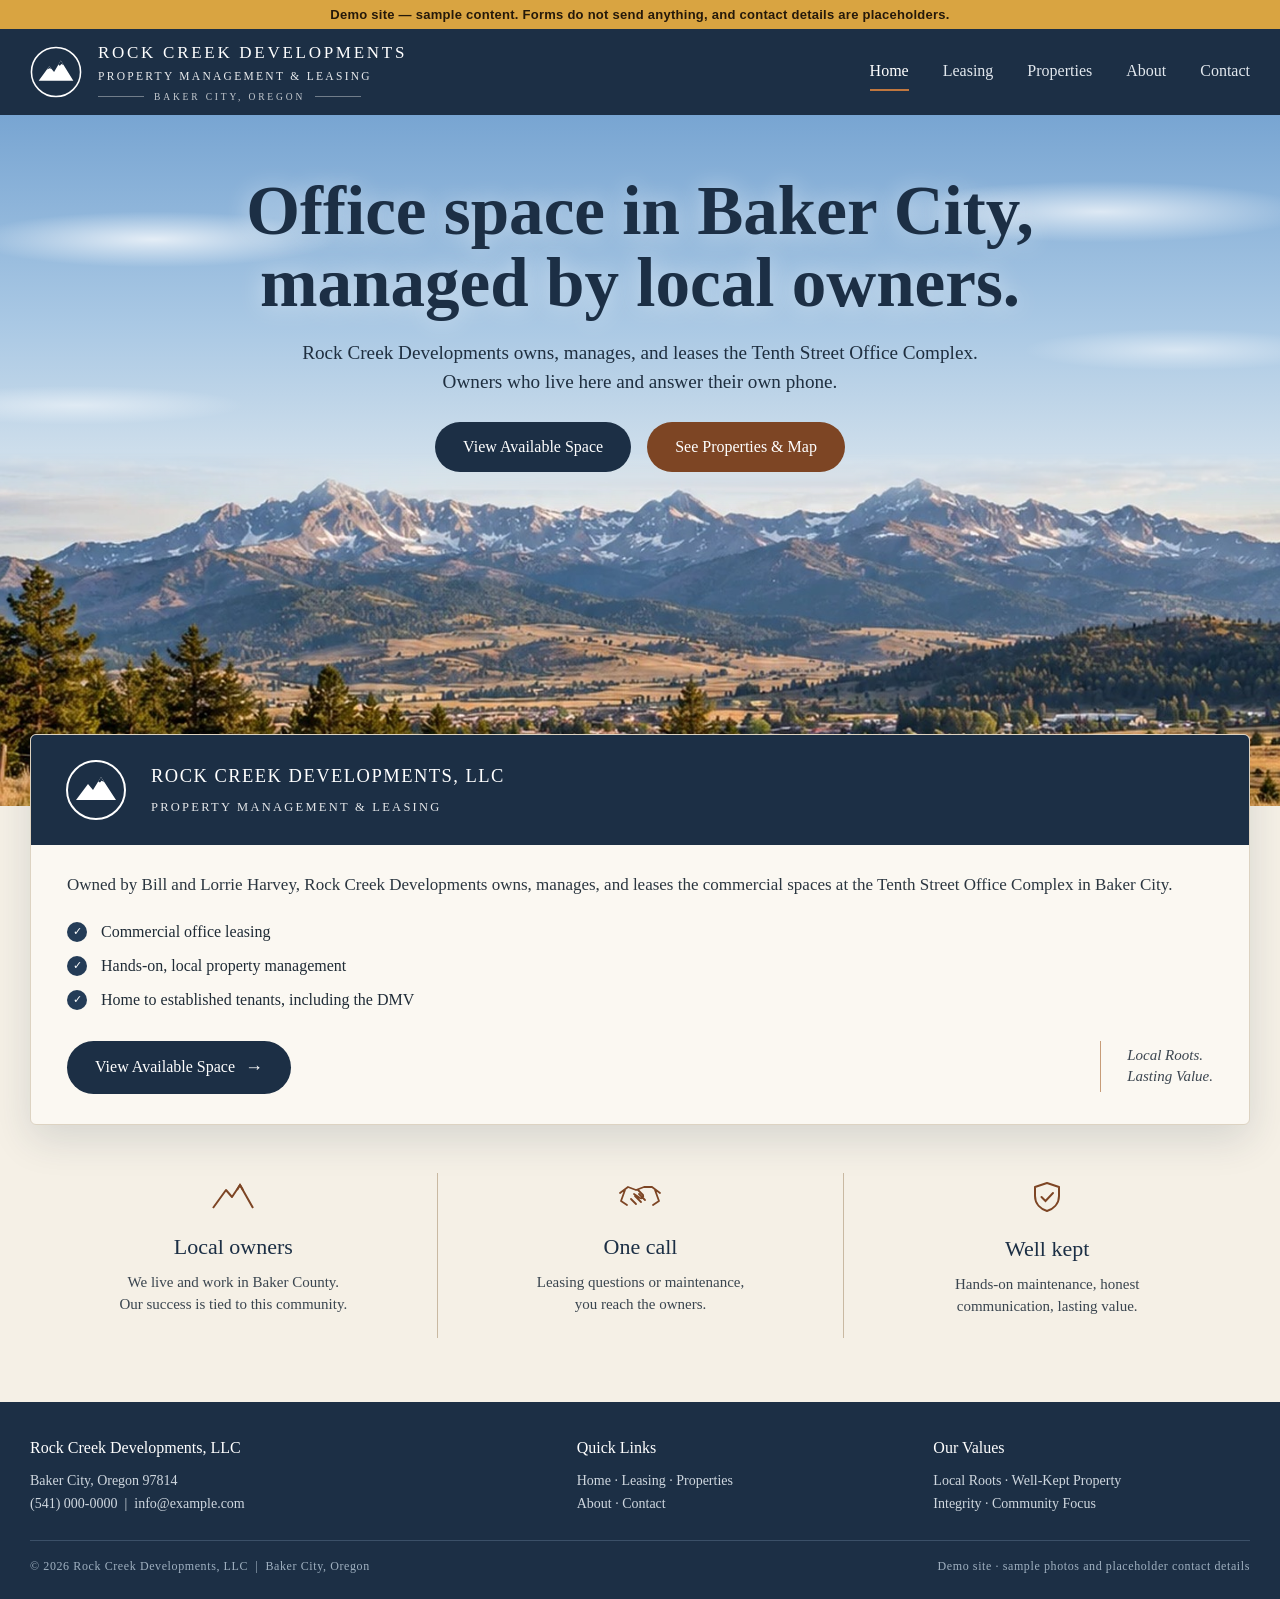
==== index.html @ 8cafedce "Rock Creek Developments only: remove the Custom Builder side per Bill Co-Authored-By: Claude Opus 5." ====
<!doctype html>
<html lang="en">
<head>
<meta name="robots" content="noindex, nofollow">
<meta charset="utf-8">
<meta name="viewport" content="width=device-width,initial-scale=1">
<title>Rock Creek Developments — Demo</title>
<style>
  :root{
    --navy:#1c2f45; --navy2:#243c57; --timber:#7d4524; --timber2:#9a5a30; --gold:#d9a441;
    --ink:#1f2b36; --muted:#56616a; --paper:#f5f0e6; --card:#fbf8f2; --line:#ddd3c2;
    --wrap:1220px;
  }
  *{box-sizing:border-box}
  html{scroll-behavior:smooth}
  body{margin:0;background:var(--paper);color:var(--ink);font-family:Georgia,"Times New Roman",serif;font-variant-numeric:lining-nums;line-height:1.5}
  h1,h2,h3,h4{margin:0;font-weight:normal;color:var(--navy)}
  a{color:inherit;text-decoration:none}
  img{max-width:100%;display:block}
  .wrap{width:min(var(--wrap),100% - 40px);margin:0 auto}
  button,input,select,textarea{font:inherit}

  /* demo ribbon */
  .demo-bar{background:var(--gold);color:#25190a;font:600 13px "Segoe UI",Arial,sans-serif;text-align:center;padding:7px 16px;letter-spacing:.02em}

  /* header */
  header{position:sticky;top:0;z-index:50;background:var(--navy)}
  .hbar{display:flex;align-items:center;justify-content:space-between;height:86px}
  .brand{display:flex;align-items:center;gap:16px;color:#fff}
  .brand .t1{font-size:17px;letter-spacing:.16em}
  .brand .t2{font-size:11.5px;letter-spacing:.2em;margin-top:2px;opacity:.9}
  .brand .t3{font-size:9.5px;letter-spacing:.3em;margin-top:5px;opacity:.75;display:flex;align-items:center;gap:10px}
  .brand .t3::before,.brand .t3::after{content:"";height:1px;width:46px;background:rgba(255,255,255,.5)}
  nav.main{display:flex;gap:34px}
  nav.main a{color:#e2e8ee;font-size:16px;padding:6px 0;border-bottom:2px solid transparent;transition:color .15s,border-color .15s}
  nav.main a:hover{color:#fff}
  nav.main a.on{color:#fff;border-color:#c0773f}
  .burger{display:none;background:none;border:1px solid rgba(255,255,255,.5);color:#fff;border-radius:6px;padding:8px 12px;cursor:pointer;white-space:nowrap}

  /* buttons */
  .btn{display:inline-flex;align-items:center;gap:10px;padding:13px 28px;border-radius:999px;color:#fff;font-size:16px;border:0;cursor:pointer;transition:transform .15s,box-shadow .15s}
  .btn:hover{transform:translateY(-1px);box-shadow:0 6px 18px rgba(28,47,69,.25)}
  .btn.n{background:var(--navy)} .btn.t{background:var(--timber)}
  .btn.o{background:transparent;color:var(--navy);border:1.5px solid var(--navy)}
  .arrow::after{content:"→";font-size:18px}

  /* pages */
  .page{display:none;animation:fade .35s ease}
  .page.on{display:block}
  @keyframes fade{from{opacity:0;transform:translateY(6px)}to{opacity:1;transform:none}}

  /* hero */
  .hero{position:relative;overflow:hidden;
    background:
      radial-gradient(ellipse 260px 40px at 12% 18%, rgba(255,255,255,.75), transparent 70%),
      radial-gradient(ellipse 300px 44px at 86% 14%, rgba(255,255,255,.7), transparent 70%),
      radial-gradient(ellipse 220px 30px at 92% 34%, rgba(255,255,255,.5), transparent 70%),
      radial-gradient(ellipse 240px 28px at 6% 42%, rgba(255,255,255,.5), transparent 70%),
      linear-gradient(#78a5d2 0%, #a9c8e4 30%, #d3e1ec 52%, #dfe7ec 60%)}
  .hero .copy{position:relative;z-index:2;text-align:center;padding:60px 20px 0;color:var(--navy)}
  .hero h1{font-size:clamp(40px,5.4vw,76px);line-height:1.04;font-weight:bold;text-shadow:0 1px 24px rgba(255,255,255,.55)}
  .hero p{font-size:clamp(17px,1.5vw,21px);max-width:720px;margin:20px auto 0;color:#1f2f40}
  .hero .btns{display:flex;gap:16px;justify-content:center;flex-wrap:wrap;margin-top:26px}
  .hero img{width:100%;height:clamp(240px,27.6vw,400px);object-fit:cover;object-position:center bottom;margin-top:-20px;
    -webkit-mask-image:linear-gradient(to bottom,transparent 0,#000 56px);mask-image:linear-gradient(to bottom,transparent 0,#000 56px)}
  .hero.short .copy{padding:54px 20px 0}
  .hero.short h1{font-size:clamp(36px,4.4vw,60px)}
  .hero.short img{height:clamp(180px,18vw,260px)}

  /* company cards */
  .companies{position:relative;z-index:3;margin-top:-72px;display:grid;grid-template-columns:1fr 1fr;gap:36px}
  .card{background:var(--card);border:1px solid var(--line);border-radius:6px;box-shadow:0 14px 40px rgba(28,47,69,.14);overflow:hidden}
  .band{display:flex;align-items:center;gap:24px;padding:24px 34px;color:#fff}
  .band.rc{background:var(--navy)} .band.bh{background:linear-gradient(135deg,var(--timber),var(--timber2))}
  .band h2{font-size:18.5px;letter-spacing:.08em;text-transform:uppercase;color:#fff}
  .band .sub{font-size:12.5px;letter-spacing:.18em;text-transform:uppercase;margin-top:7px;opacity:.88}
  .cbody{padding:26px 36px 30px}
  .cbody p{font-size:17px;line-height:1.65;margin:0 0 16px;color:#2b3640}
  ul.ticks{list-style:none;margin:0 0 24px;padding:0}
  ul.ticks li{display:flex;align-items:center;gap:14px;font-size:16px;padding:5px 0}
  .ck{flex:0 0 20px;width:20px;height:20px;border-radius:50%;display:grid;place-items:center;color:#fff;font-size:11px;font-family:"Segoe UI",sans-serif;background:var(--navy2)}
  .bh-t .ck{background:var(--timber)}
  .cfoot{display:flex;align-items:flex-start;justify-content:space-between;gap:20px;flex-wrap:wrap}
  .motto{border-left:1px solid #c79c78;padding:4px 0 4px 26px;font-style:italic;font-size:15px;line-height:1.45;color:#3c4650}
  .ccb{font-style:normal;font-size:12px;letter-spacing:.08em;color:var(--muted);display:block;margin-top:6px}

  /* sections */
  section.block{padding:64px 0 0}
  .shead{display:flex;align-items:center;gap:28px;margin-bottom:26px}
  .shead h3{font-size:clamp(32px,3vw,44px);font-weight:bold}
  .shead .rule{flex:1;height:1px;background:#b9ab95}
  .shead a{color:var(--timber);font-size:15px;cursor:pointer}
  .lede{font-size:18px;color:#34404a;max-width:760px;margin:0 0 30px}

  .tiles{display:grid;grid-template-columns:repeat(3,1fr);gap:20px}
  .tile{background:var(--card);border:1px solid var(--line);border-radius:4px;overflow:hidden;cursor:pointer;transition:transform .2s,box-shadow .2s}
  .tile:hover{transform:translateY(-3px);box-shadow:0 12px 28px rgba(28,47,69,.15)}
  .tile .ph{position:relative;height:240px;overflow:hidden}
  .tile .ph img{width:100%;height:100%;object-fit:cover;transition:transform .4s}
  .tile:hover .ph img{transform:scale(1.04)}
  .flag{position:absolute;top:12px;left:12px;background:rgba(20,30,40,.72);color:#fff;font:600 10px "Segoe UI",sans-serif;letter-spacing:.14em;padding:5px 9px;border-radius:3px}
  .tile .tx{padding:18px 24px 22px}
  .k{font-size:11px;letter-spacing:.2em;text-transform:uppercase;color:var(--muted)}
  .tile h4{font-size:20px;margin:6px 0}
  .tile p{margin:0;font-size:15px;color:#3a454f}

  .values{display:grid;grid-template-columns:repeat(3,1fr);text-align:center;padding-top:48px}
  .values div{padding:8px 36px 20px;border-left:1px solid #c9b9a2}
  .values div:first-child{border-left:0}
  .values h4{font-size:22px;margin:12px 0 8px}
  .values p{margin:0;font-size:15px;color:#3a454f}

  /* leasing / building */
  .split{display:grid;grid-template-columns:1.1fr 1fr;gap:40px;align-items:start}
  .panel{background:var(--card);border:1px solid var(--line);border-radius:6px;padding:30px 34px}
  .panel h4{font-size:24px;margin-bottom:10px}
  .facts{display:grid;grid-template-columns:repeat(3,1fr);gap:14px;margin:24px 0}
  .fact{background:#fff;border:1px solid var(--line);border-radius:6px;padding:16px 18px}
  .fact b{display:block;font-size:22px;color:var(--navy);font-weight:normal}
  .fact span{font-size:13px;color:var(--muted)}
  table.suites{width:100%;border-collapse:collapse;font-size:15.5px}
  table.suites th{text-align:left;font-weight:normal;font-size:12px;letter-spacing:.16em;text-transform:uppercase;color:var(--muted);padding:0 10px 10px;border-bottom:1px solid var(--line)}
  table.suites td{padding:14px 10px;border-bottom:1px solid var(--line)}
  .pill{display:inline-block;font:600 11px "Segoe UI",sans-serif;letter-spacing:.06em;padding:4px 10px;border-radius:999px}
  .pill.av{background:#e3eedf;color:#2f5a2a} .pill.ls{background:#ece6dc;color:#6a5b48}
  .steps{display:grid;grid-template-columns:repeat(4,1fr);gap:18px;counter-reset:s}
  .step{background:var(--card);border:1px solid var(--line);border-radius:6px;padding:24px 22px;counter-increment:s}
  .step::before{content:counter(s);display:grid;place-items:center;width:36px;height:36px;border-radius:50%;background:var(--timber);color:#fff;font-size:17px;margin-bottom:14px}
  .step h4{font-size:20px;margin-bottom:6px}
  .step p{margin:0;font-size:15px;color:#3a454f}
  .services{display:grid;grid-template-columns:repeat(3,1fr);gap:20px}
  .svc{background:var(--card);border:1px solid var(--line);border-radius:6px;overflow:hidden}
  .svc img{height:200px;width:100%;object-fit:cover}
  .svc .tx{padding:20px 24px 24px}
  .svc h4{font-size:21px;margin-bottom:6px}
  .svc p{margin:0;font-size:15px;color:#3a454f}

  /* filters */
  .filters{display:flex;gap:10px;flex-wrap:wrap;margin-bottom:24px}
  .filters button{background:transparent;border:1.5px solid #bfae95;color:var(--navy);padding:8px 18px;border-radius:999px;cursor:pointer}
  .filters button.on{background:var(--navy);border-color:var(--navy);color:#fff}

  /* forms */
  form .row{display:grid;grid-template-columns:1fr 1fr;gap:16px}
  label{display:block;font-size:13px;letter-spacing:.08em;text-transform:uppercase;color:var(--muted);margin:0 0 6px}
  .field{margin-bottom:16px}
  input,select,textarea{width:100%;padding:12px 14px;border:1px solid #cbbfa9;border-radius:6px;background:#fff;color:var(--ink);font-size:16px}
  input:focus,select:focus,textarea:focus{outline:2px solid #c0773f;outline-offset:1px;border-color:transparent}
  textarea{min-height:120px;resize:vertical}
  .sent{display:none;background:#e3eedf;border:1px solid #b7cfae;color:#2f5a2a;border-radius:6px;padding:16px 18px;font-size:15.5px;margin-top:4px}
  .sent.on{display:block}
  .note{font:13px "Segoe UI",sans-serif;color:var(--muted);margin-top:10px}

  .about-grid{display:grid;grid-template-columns:1fr 1fr;gap:40px;align-items:center}
  .about-grid img{border-radius:6px;height:360px;width:100%;object-fit:cover}
  .about-grid p{font-size:17.5px;color:#2b3640;margin:0 0 16px}
  .ph-text{background:#fff8e6;border:1px dashed #d9b46a;border-radius:6px;padding:14px 16px;font-size:15px;color:#6a5321}

  .contact-cards{display:grid;grid-template-columns:1fr;gap:16px}
  .ccard{background:var(--card);border:1px solid var(--line);border-left:4px solid var(--navy);border-radius:6px;padding:20px 24px}
  .ccard.bh-c{border-left-color:var(--timber)}
  .ccard h4{font-size:19px;margin-bottom:6px}
  .ccard p{margin:2px 0;font-size:15.5px;color:#3a454f}
  .map{height:200px;border-radius:6px;border:1px solid var(--line);background:
    repeating-linear-gradient(0deg,transparent 0 38px,rgba(28,47,69,.07) 38px 40px),
    repeating-linear-gradient(90deg,transparent 0 38px,rgba(28,47,69,.07) 38px 40px),#ece5d6;
    display:grid;place-items:center;color:var(--muted);font-size:14px;letter-spacing:.1em;text-transform:uppercase}

  /* lightbox */
  .lb{position:fixed;inset:0;z-index:100;background:rgba(14,22,32,.88);display:none;align-items:center;justify-content:center;padding:30px}
  .lb.on{display:flex}
  .lb figure{margin:0;max-width:1000px;width:100%;color:#fff}
  .lb img{width:100%;max-height:72vh;object-fit:contain;border-radius:4px}
  .lb figcaption{margin-top:14px;font-size:18px}
  .lb figcaption span{display:block;font-size:13px;opacity:.75;letter-spacing:.12em;text-transform:uppercase}
  .lb .x{position:absolute;top:18px;right:24px;background:none;border:0;color:#fff;font-size:36px;cursor:pointer;line-height:1}

  footer{margin-top:64px;background:var(--navy);color:#cfd7df;padding:34px 0 24px}
  .fin{display:grid;grid-template-columns:1.6fr 1fr 1fr;gap:40px}
  footer h5{margin:0 0 10px;font-size:16px;font-weight:normal;color:#fff}
  footer p{margin:2px 0;font-size:14px}
  footer a{cursor:pointer} footer a:hover{color:#fff;text-decoration:underline}
  .fine{margin-top:24px;padding-top:16px;border-top:1px solid #3b5068;display:flex;justify-content:space-between;gap:16px;flex-wrap:wrap;font-size:12px;letter-spacing:.05em;color:#9fb0c0}

  /* phone + tablet */
  @media (max-width:980px){
    nav.main{display:none;position:absolute;top:86px;left:0;right:0;background:var(--navy);flex-direction:column;gap:0;padding:6px 20px 16px;border-top:1px solid #33475e}
    nav.main.open{display:flex}
    nav.main a{padding:12px 0;border-bottom:1px solid #2c4058}
    nav.main a.on{border-color:#2c4058;color:#e8b07a}
    .burger{display:block}
    .companies,.split,.about-grid{grid-template-columns:1fr}
    .tiles,.services{grid-template-columns:1fr 1fr}
    .steps{grid-template-columns:1fr 1fr}
    .fin{grid-template-columns:1fr 1fr}
  }
  @media (max-width:620px){
    .brand .t1{font-size:13px;letter-spacing:.1em} .brand .t2{font-size:9.5px;letter-spacing:.12em} .brand .t3{display:none}
    .brand svg{width:42px;height:42px}
    .hbar{height:72px} nav.main{top:72px}
    .companies{margin-top:-40px;gap:22px}
    .band{padding:20px 22px;gap:16px} .band svg{width:46px;height:46px} .band h2{font-size:15.5px;white-space:normal}
    .cbody{padding:22px 22px 24px}
    .tiles,.services,.steps,.values,.facts,form .row,.fin{grid-template-columns:1fr}
    .values div{border-left:0;border-top:1px solid #c9b9a2;padding:22px 10px}
    .values div:first-child{border-top:0}
    .shead .rule{display:none} .shead{justify-content:space-between}
    table.suites th:nth-child(3),table.suites td:nth-child(3){display:none}
    .panel{padding:24px 20px}
  }
</style>
</head>
<body>

<div class="demo-bar">Demo site — sample content. Forms do not send anything, and contact details are placeholders.</div>

<header>
  <div class="wrap hbar">
    <a class="brand" href="#home">
      <svg width="52" height="52" viewBox="0 0 54 54" aria-hidden="true">
        <circle cx="27" cy="27" r="25.5" fill="none" stroke="#fff" stroke-width="1.6"/>
        <path d="M9 36 L20 21 L25 27 L32 15 L45 36 Z" fill="#fff"/>
        <path d="M29.4 19.4 L32 15 L34.8 19.8 L32.6 18.6 L31 20.4 Z" fill="#1c2f45"/>
        <path d="M17.6 24.4 L20 21 L22.2 23.8 L20.4 23.2 Z" fill="#1c2f45"/>
      </svg>
      <div>
        <div class="t1">ROCK CREEK DEVELOPMENTS</div>
        <div class="t2">PROPERTY MANAGEMENT &amp; LEASING</div>
        <div class="t3">BAKER CITY, OREGON</div>
      </div>
    </a>
    <button class="burger" aria-label="Menu" onclick="document.querySelector('nav.main').classList.toggle('open')">☰ Menu</button>
    <nav class="main">
      <a href="#home">Home</a><a href="#leasing">Leasing</a><a href="properties/">Properties</a>
      <a href="#about">About</a><a href="#contact">Contact</a>
    </nav>
  </div>
</header>

<main>

<!-- ================= HOME ================= -->
<div class="page" id="p-home">
  <section class="hero">
    <div class="copy">
      <h1>Office space in Baker City,<br>managed by local owners.</h1>
      <p>Rock Creek Developments owns, manages, and leases the Tenth Street Office Complex. Owners who live here and answer their own phone.</p>
      <div class="btns">
        <a class="btn n" href="#leasing">View Available Space</a>
        <a class="btn t" href="properties/">See Properties &amp; Map</a>
      </div>
    </div>
    <img src="img/hero.jpg" alt="Elkhorn Mountains above the Baker Valley">
  </section>

  <div class="wrap companies" style="grid-template-columns:1fr">
    <article class="card">
      <div class="band rc">
        <svg width="62" height="62" viewBox="0 0 62 62" aria-hidden="true"><circle cx="31" cy="31" r="29" fill="none" stroke="#fff" stroke-width="2"/><path d="M11 41 L23 25 L28 31 L36 18 L51 41 Z" fill="#fff"/><path d="M33.2 22.6 L36 18 L39 23 L36.6 21.8 L35 23.6 Z" fill="#1c2f45"/></svg>
        <div><h2>Rock Creek Developments, LLC</h2><div class="sub">Property Management &amp; Leasing</div></div>
      </div>
      <div class="cbody">
        <p>Owned by Bill and Lorrie Harvey, Rock Creek Developments owns, manages, and leases the commercial spaces at the Tenth Street Office Complex in Baker City.</p>
        <ul class="ticks">
          <li><span class="ck">✓</span>Commercial office leasing</li>
          <li><span class="ck">✓</span>Hands-on, local property management</li>
          <li><span class="ck">✓</span>Home to established tenants, including the DMV</li>
        </ul>
        <div class="cfoot"><a class="btn n arrow" href="#leasing">View Available Space</a><div class="motto">Local Roots.<br>Lasting Value.</div></div>
      </div>
    </article>
  </div>


  <section class="wrap values">
    <div>
      <svg width="44" height="30" viewBox="0 0 44 30" aria-hidden="true"><path d="M2 27 L15 9 L21 16 L29 4 L42 27" fill="none" stroke="#7d4524" stroke-width="2" stroke-linejoin="round"/><path d="M26 9 L29 4 L32 9" fill="none" stroke="#7d4524" stroke-width="2"/></svg>
      <h4>Local owners</h4><p>We live and work in Baker County.<br>Our success is tied to this community.</p>
    </div>
    <div>
      <svg width="46" height="30" viewBox="0 0 46 30" aria-hidden="true"><path d="M3 12 L11 6 L19 9 L27 6 L35 6 L43 12 M8 9 L4 20 L10 24 M38 9 L42 20 L36 24 M17 13 L23 17 C25 18 27 16 26 14 L21 9 M14 18 L19 23 M18 15 L24 21 M22 13 L28 19" fill="none" stroke="#7d4524" stroke-width="1.8" stroke-linejoin="round" stroke-linecap="round"/></svg>
      <h4>One call</h4><p>Leasing questions or maintenance,<br>you reach the owners.</p>
    </div>
    <div>
      <svg width="30" height="32" viewBox="0 0 30 32" aria-hidden="true"><path d="M15 2 L27 6 V15 C27 23 21 28 15 30 C9 28 3 23 3 15 V6 Z" fill="none" stroke="#7d4524" stroke-width="2" stroke-linejoin="round"/><path d="M9.5 16 L13.5 20 L21 12" fill="none" stroke="#7d4524" stroke-width="2" stroke-linecap="round"/></svg>
      <h4>Well kept</h4><p>Hands-on maintenance, honest<br>communication, lasting value.</p>
    </div>
  </section>
</div>

<!-- ================= LEASING ================= -->
<div class="page" id="p-leasing">
  <section class="hero short">
    <div class="copy">
      <div class="k" style="color:#2c4560">Rock Creek Developments, LLC</div>
      <h1 style="margin-top:10px">Tenth Street Office Complex</h1>
      <p>Commercial office space in Baker City, owned and managed by local people.</p>
    </div>
    <img src="img/hero.jpg" alt="">
  </section>
  <section class="wrap block">
    <div class="split">
      <div>
        <div class="shead"><h3>Available Space</h3><div class="rule"></div></div>
        <p class="lede">The complex is home to established tenants, including the DMV. Ask about current openings, suite sizes, and terms.</p>
        <div class="panel">
          <table class="suites">
            <thead><tr><th>Suite</th><th>Status</th><th>Size</th><th></th></tr></thead>
            <tbody>
              <tr><td>Suite A</td><td><span class="pill ls">Leased</span></td><td>— sq ft</td><td></td></tr>
              <tr><td>Suite B</td><td><span class="pill av">Ask about availability</span></td><td>— sq ft</td><td><a class="btn o" style="padding:7px 16px;font-size:14px" href="#contact" onclick="pickTopic('lease')">Inquire</a></td></tr>
              <tr><td>Suite C</td><td><span class="pill av">Ask about availability</span></td><td>— sq ft</td><td><a class="btn o" style="padding:7px 16px;font-size:14px" href="#contact" onclick="pickTopic('lease')">Inquire</a></td></tr>
            </tbody>
          </table>
          <p class="note">Sample rows. Replace with the real suite list, sizes, and status.</p>
        </div>
      </div>
      <div class="panel">
        <h4>Why lease here</h4>
        <ul class="ticks">
          <li><span class="ck">✓</span>Owners who live in Baker County and answer their own phone</li>
          <li><span class="ck">✓</span>Hands-on property management and maintenance</li>
          <li><span class="ck">✓</span>Established neighbors, including the DMV</li>
          <li><span class="ck">✓</span>Office space in town, on Tenth Street</li>
        </ul>
        <div style="display:flex;gap:12px;flex-wrap:wrap">
          <a class="btn n arrow" href="#contact" onclick="pickTopic('lease')">Ask About Leasing</a>
          <a class="btn t arrow" href="properties/">See Properties &amp; Map</a>
        </div>
      </div>
    </div>
  </section>
</div>

<!-- ================= ABOUT ================= -->
<div class="page" id="p-about">
  <section class="wrap block">
    <div class="about-grid">
      <div>
        <div class="k">About us</div>
        <h1 style="font-size:clamp(34px,3.6vw,52px);font-weight:bold;margin:10px 0 20px">Local owners, local property.</h1>
        <p><b>Rock Creek Developments, LLC</b> is the property management and holding company Bill and Lorrie Harvey use to own, manage, and lease the commercial spaces at the Tenth Street Office Complex.</p>
        <div class="ph-text">Placeholder: add the Harveys' own story here, in their words (how long they have owned property in Baker County, family, why they do it).</div>
      </div>
      <img src="img/hero.jpg" alt="The Elkhorn Mountains">
    </div>
  </section>
</div>

<!-- ================= CONTACT ================= -->
<div class="page" id="p-contact">
  <section class="wrap block">
    <div class="shead"><h3>Contact Us</h3><div class="rule"></div></div>
    <div class="split">
      <div class="panel">
        <form id="cform">
          <div class="field">
            <label for="topic">I'm asking about</label>
            <select id="topic">
              <option value="lease">Leasing space at the Tenth Street Office Complex</option>
              <option value="tenant">A maintenance request (current tenants)</option>
              <option value="other">Something else</option>
            </select>
          </div>
          <div class="row">
            <div class="field"><label for="nm">Name</label><input id="nm" required></div>
            <div class="field"><label for="ph">Phone</label><input id="ph" type="tel"></div>
          </div>
          <div class="field"><label for="em">Email</label><input id="em" type="email" required></div>
          <div class="field"><label for="msg">Message</label><textarea id="msg" placeholder="Tell us a little about what you need."></textarea></div>
          <button class="btn n arrow" type="submit">Send Message</button>
          <div class="sent" id="sent"></div>
        </form>
      </div>
      <div class="contact-cards">
        <div class="ccard"><h4>Rock Creek Developments, LLC</h4><p>Leasing &amp; property management</p><p>Tenth Street Office Complex, Baker City, OR 97814</p><p>(541) 000-0000 · leasing@example.com</p></div>
        <div class="map">Map placeholder · Baker City, Oregon</div>
      </div>
    </div>
  </section>
</div>

</main>

<footer>
  <div class="wrap">
    <div class="fin">
      <div>
        <h5>Rock Creek Developments, LLC</h5>
        <p>Baker City, Oregon 97814</p>
        <p>(541) 000-0000 &nbsp;|&nbsp; info@example.com</p>
      </div>
      <div>
        <h5>Quick Links</h5>
        <p><a href="#home">Home</a> · <a href="#leasing">Leasing</a> · <a href="properties/">Properties</a></p>
        <p><a href="#about">About</a> · <a href="#contact">Contact</a></p>
      </div>
      <div>
        <h5>Our Values</h5>
        <p>Local Roots · Well-Kept Property</p>
        <p>Integrity · Community Focus</p>
      </div>
    </div>
    <div class="fine">
      <span>© 2026 Rock Creek Developments, LLC &nbsp;|&nbsp; Baker City, Oregon</span>
      <span>Demo site · sample photos and placeholder contact details</span>
    </div>
  </div>
</footer>

<div class="lb" id="lb" onclick="if(event.target===this)closeLb()">
  <button class="x" aria-label="Close" onclick="closeLb()">×</button>
  <figure><img id="lbImg" alt=""><figcaption id="lbCap"></figcaption></figure>
</div>

<script>
  const projects = [
    { img: "img/work1.jpg", kind: "Commercial", title: "Tenth Street Office Complex", text: "Office space for local businesses and public agencies in Baker City." },
    { img: "img/work2.jpg", kind: "Custom Homes", title: "New Custom Home", text: "Thoughtful design and quality craftsmanship, built for the long haul." },
    { img: "img/work3.jpg", kind: "Remodels & Additions", title: "Remodel & Addition", text: "More space and more function, without leaving the place you love." },
  ];

  function renderGallery(el, filter) {
    el.innerHTML = "";
    projects.filter(p => !filter || filter === "all" || p.kind === filter).forEach(p => {
      const t = document.createElement("div");
      t.className = "tile";
      t.innerHTML = `<div class="ph"><img src="${p.img}" alt=""><span class="flag">SAMPLE PHOTO</span></div>
        <div class="tx"><div class="k">${p.kind}</div><h4>${p.title}</h4><p>${p.text}</p></div>`;
      t.onclick = () => openLb(p);
      el.appendChild(t);
    });
  }
  document.querySelectorAll("[data-gallery]").forEach(el => renderGallery(el));

  document.querySelectorAll(".filters button").forEach(b => b.onclick = () => {
    document.querySelectorAll(".filters button").forEach(x => x.classList.toggle("on", x === b));
    renderGallery(document.querySelector("[data-filterable]"), b.dataset.f);
  });

  function openLb(p) {
    document.getElementById("lbImg").src = p.img;
    document.getElementById("lbCap").innerHTML = `<span>${p.kind} · sample photo</span>${p.title}`;
    document.getElementById("lb").classList.add("on");
  }
  function closeLb() { document.getElementById("lb").classList.remove("on"); }
  document.addEventListener("keydown", e => { if (e.key === "Escape") closeLb(); });

  // hash routing: #home, #leasing, #about, #contact
  let wantTopic = null;
  function pickTopic(t) { wantTopic = t; }
  function route() {
    const id = (location.hash || "#home").slice(1);
    const page = document.getElementById("p-" + id) || document.getElementById("p-home");
    document.querySelectorAll(".page").forEach(p => p.classList.toggle("on", p === page));
    document.querySelectorAll("nav.main a").forEach(a => a.classList.toggle("on", a.getAttribute("href") === "#" + page.id.slice(2)));
    document.querySelector("nav.main").classList.remove("open");
    if (wantTopic && page.id === "p-contact") { document.getElementById("topic").value = wantTopic; wantTopic = null; }
    window.scrollTo({ top: 0, behavior: "instant" });
  }
  window.addEventListener("hashchange", route);
  route();

  document.getElementById("cform").addEventListener("submit", e => {
    e.preventDefault();
    const name = document.getElementById("nm").value.trim().split(" ")[0] || "there";
    const topic = document.getElementById("topic");
    const box = document.getElementById("sent");
    box.textContent = `Thanks, ${name}! In the live site, this message about "${topic.options[topic.selectedIndex].text.toLowerCase()}" would go to the Harveys. This is a demo, so nothing was sent.`;
    box.classList.add("on");
    e.target.reset();
  });
</script>
</body>
</html>
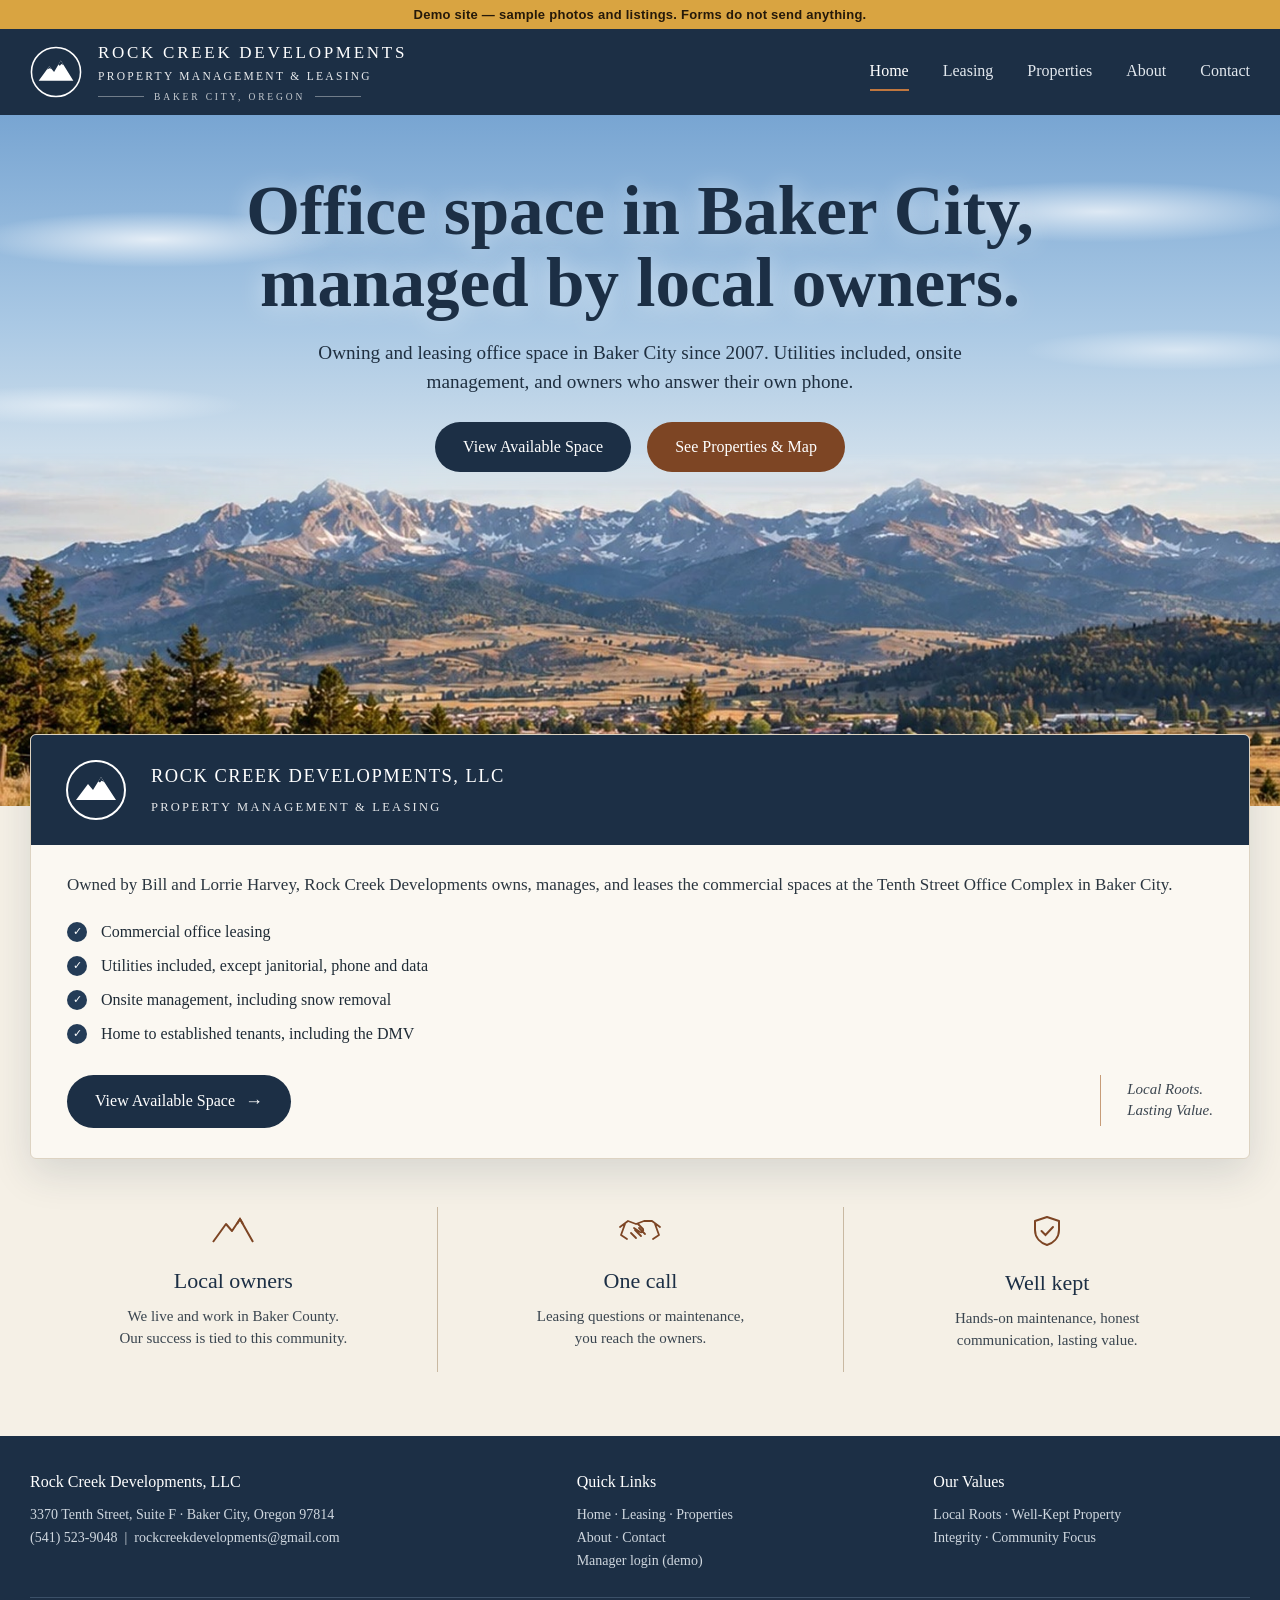
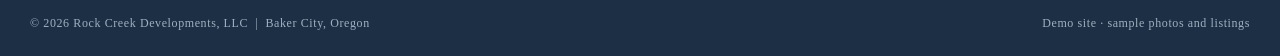
==== commit 10ae42f3: "Rock Creek: Manager back office demo and real contact details Co-Authored-By: Claude Opus 5.5 <norep" ====
--- a/index.html
+++ b/index.html
@@ -212,7 +212,7 @@
 </head>
 <body>
 
-<div class="demo-bar">Demo site — sample content. Forms do not send anything, and contact details are placeholders.</div>
+<div class="demo-bar">Demo site — sample photos and listings. Forms do not send anything.</div>
 
 <header>
   <div class="wrap hbar">
@@ -244,7 +244,7 @@
   <section class="hero">
     <div class="copy">
       <h1>Office space in Baker City,<br>managed by local owners.</h1>
-      <p>Rock Creek Developments owns, manages, and leases the Tenth Street Office Complex. Owners who live here and answer their own phone.</p>
+      <p>Owning and leasing office space in Baker City since 2007. Utilities included, onsite management, and owners who answer their own phone.</p>
       <div class="btns">
         <a class="btn n" href="#leasing">View Available Space</a>
         <a class="btn t" href="properties/">See Properties &amp; Map</a>
@@ -263,7 +263,8 @@
         <p>Owned by Bill and Lorrie Harvey, Rock Creek Developments owns, manages, and leases the commercial spaces at the Tenth Street Office Complex in Baker City.</p>
         <ul class="ticks">
           <li><span class="ck">✓</span>Commercial office leasing</li>
-          <li><span class="ck">✓</span>Hands-on, local property management</li>
+          <li><span class="ck">✓</span>Utilities included, except janitorial, phone and data</li>
+          <li><span class="ck">✓</span>Onsite management, including snow removal</li>
           <li><span class="ck">✓</span>Home to established tenants, including the DMV</li>
         </ul>
         <div class="cfoot"><a class="btn n arrow" href="#leasing">View Available Space</a><div class="motto">Local Roots.<br>Lasting Value.</div></div>
@@ -302,24 +303,26 @@
     <div class="split">
       <div>
         <div class="shead"><h3>Available Space</h3><div class="rule"></div></div>
-        <p class="lede">The complex is home to established tenants, including the DMV. Ask about current openings, suite sizes, and terms.</p>
+        <p class="lede">The complex is home to established tenants, including the DMV. We take care of all utilities except janitorial, phone and data, and there is onsite management for everything else, snow removal included. Ask about current openings, suite sizes, and terms.</p>
         <div class="panel">
           <table class="suites">
             <thead><tr><th>Suite</th><th>Status</th><th>Size</th><th></th></tr></thead>
             <tbody>
+              <tr><td>Office space</td><td><span class="pill av">Ask about availability</span></td><td>4,527 sq ft</td><td><a class="btn o" style="padding:7px 16px;font-size:14px" href="#contact" onclick="pickTopic('lease')">Tour with Bill</a></td></tr>
               <tr><td>Suite A</td><td><span class="pill ls">Leased</span></td><td>— sq ft</td><td></td></tr>
               <tr><td>Suite B</td><td><span class="pill av">Ask about availability</span></td><td>— sq ft</td><td><a class="btn o" style="padding:7px 16px;font-size:14px" href="#contact" onclick="pickTopic('lease')">Inquire</a></td></tr>
               <tr><td>Suite C</td><td><span class="pill av">Ask about availability</span></td><td>— sq ft</td><td><a class="btn o" style="padding:7px 16px;font-size:14px" href="#contact" onclick="pickTopic('lease')">Inquire</a></td></tr>
             </tbody>
           </table>
-          <p class="note">Sample rows. Replace with the real suite list, sizes, and status.</p>
+          <p class="note">The 4,527 sq ft space is from Rock Creek's August 2024 listing; the other rows are samples. Replace with the real suite list, sizes, and status.</p>
         </div>
       </div>
       <div class="panel">
         <h4>Why lease here</h4>
         <ul class="ticks">
           <li><span class="ck">✓</span>Owners who live in Baker County and answer their own phone</li>
-          <li><span class="ck">✓</span>Hands-on property management and maintenance</li>
+          <li><span class="ck">✓</span>Utilities included, except janitorial, phone and data</li>
+          <li><span class="ck">✓</span>Onsite management and maintenance, including snow removal</li>
           <li><span class="ck">✓</span>Established neighbors, including the DMV</li>
           <li><span class="ck">✓</span>Office space in town, on Tenth Street</li>
         </ul>
@@ -373,7 +376,7 @@
         </form>
       </div>
       <div class="contact-cards">
-        <div class="ccard"><h4>Rock Creek Developments, LLC</h4><p>Leasing &amp; property management</p><p>Tenth Street Office Complex, Baker City, OR 97814</p><p>(541) 000-0000 · leasing@example.com</p></div>
+        <div class="ccard"><h4>Rock Creek Developments, LLC</h4><p>Leasing &amp; property management</p><p>3370 Tenth Street, Suite F, Baker City, OR 97814</p><p>(541) 523-9048 · rockcreekdevelopments@gmail.com</p></div>
         <div class="map">Map placeholder · Baker City, Oregon</div>
       </div>
     </div>
@@ -387,13 +390,14 @@
     <div class="fin">
       <div>
         <h5>Rock Creek Developments, LLC</h5>
-        <p>Baker City, Oregon 97814</p>
-        <p>(541) 000-0000 &nbsp;|&nbsp; info@example.com</p>
+        <p>3370 Tenth Street, Suite F · Baker City, Oregon 97814</p>
+        <p>(541) 523-9048 &nbsp;|&nbsp; rockcreekdevelopments@gmail.com</p>
       </div>
       <div>
         <h5>Quick Links</h5>
         <p><a href="#home">Home</a> · <a href="#leasing">Leasing</a> · <a href="properties/">Properties</a></p>
         <p><a href="#about">About</a> · <a href="#contact">Contact</a></p>
+        <p><a href="manager/">Manager login (demo)</a></p>
       </div>
       <div>
         <h5>Our Values</h5>
@@ -403,7 +407,7 @@
     </div>
     <div class="fine">
       <span>© 2026 Rock Creek Developments, LLC &nbsp;|&nbsp; Baker City, Oregon</span>
-      <span>Demo site · sample photos and placeholder contact details</span>
+      <span>Demo site · sample photos and listings</span>
     </div>
   </div>
 </footer>
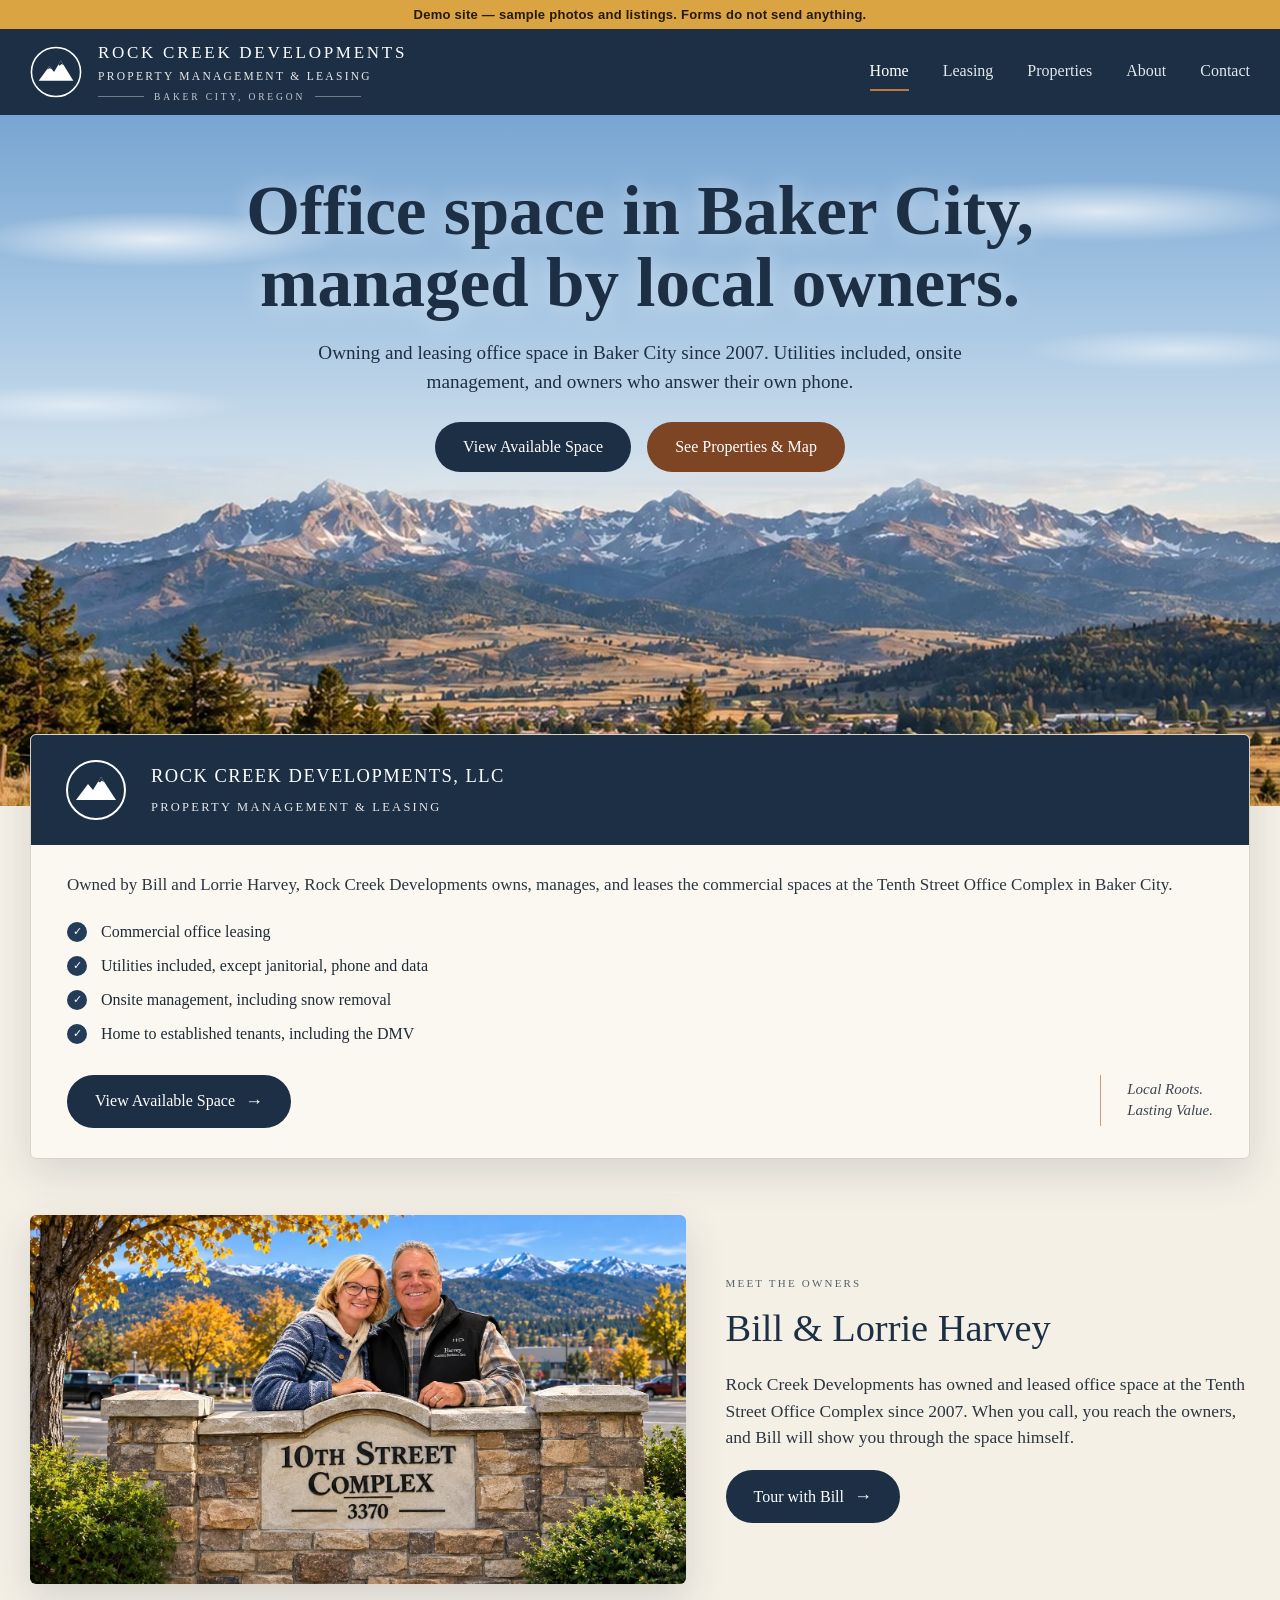
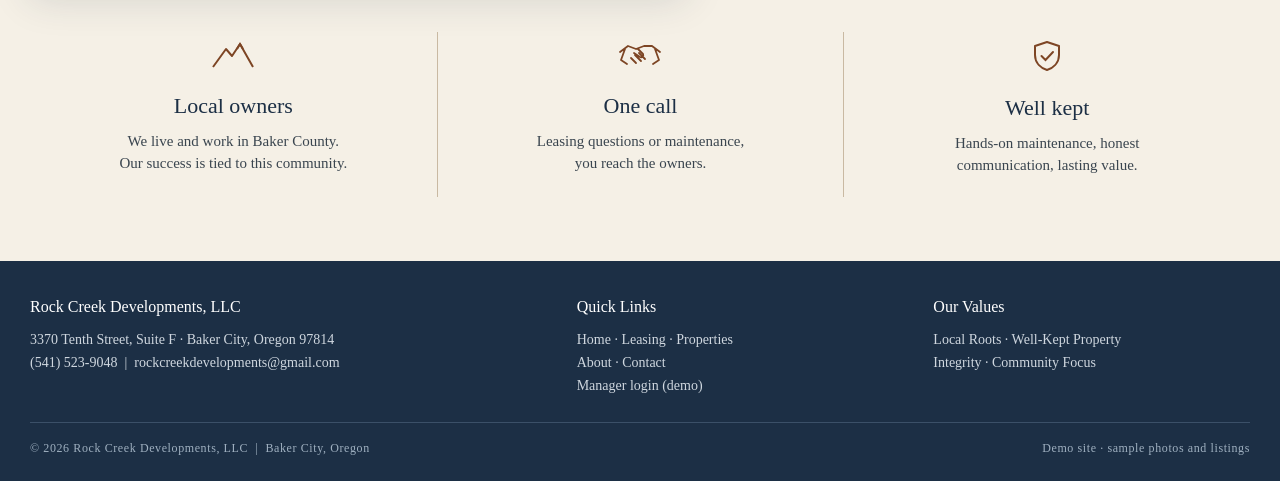
==== commit 141176de: "Rock Creek: Meet the owners section with Bill and Lorrie's photo Co-Authored-By: Claude Opus 5.5 <no" ====
--- a/index.html
+++ b/index.html
@@ -104,6 +104,12 @@
   .tile h4{font-size:20px;margin:6px 0}
   .tile p{margin:0;font-size:15px;color:#3a454f}
 
+  .owners{display:grid;grid-template-columns:1.25fr 1fr;gap:40px;align-items:center;padding-top:56px}
+  .owners-fig{margin:0}
+  .owners-fig img{display:block;width:100%;height:auto;border-radius:6px;box-shadow:0 14px 40px rgba(28,47,69,.16)}
+  .owners-tx h2{font-size:clamp(28px,3vw,40px);margin:8px 0 14px}
+  .owners-tx p{font-size:17.5px;color:#2b3640;margin:0 0 20px}
+  @media (max-width:860px){.owners{grid-template-columns:1fr;gap:22px;padding-top:36px}}
   .values{display:grid;grid-template-columns:repeat(3,1fr);text-align:center;padding-top:48px}
   .values div{padding:8px 36px 20px;border-left:1px solid #c9b9a2}
   .values div:first-child{border-left:0}
@@ -273,6 +279,18 @@
   </div>
 
 
+  <section class="wrap owners">
+    <figure class="owners-fig">
+      <img src="img/owners.jpg" alt="Bill and Lorrie Harvey at the Tenth Street Complex sign, with the Elkhorn Mountains behind them">
+    </figure>
+    <div class="owners-tx">
+      <div class="k">Meet the owners</div>
+      <h2>Bill &amp; Lorrie Harvey</h2>
+      <p>Rock Creek Developments has owned and leased office space at the Tenth Street Office Complex since 2007. When you call, you reach the owners, and Bill will show you through the space himself.</p>
+      <div class="btns"><a class="btn n arrow" href="#contact" onclick="pickTopic('lease')">Tour with Bill</a></div>
+    </div>
+  </section>
+
   <section class="wrap values">
     <div>
       <svg width="44" height="30" viewBox="0 0 44 30" aria-hidden="true"><path d="M2 27 L15 9 L21 16 L29 4 L42 27" fill="none" stroke="#7d4524" stroke-width="2" stroke-linejoin="round"/><path d="M26 9 L29 4 L32 9" fill="none" stroke="#7d4524" stroke-width="2"/></svg>
@@ -303,7 +321,7 @@
     <div class="split">
       <div>
         <div class="shead"><h3>Available Space</h3><div class="rule"></div></div>
-        <p class="lede">The complex is home to established tenants, including the DMV. We take care of all utilities except janitorial, phone and data, and there is onsite management for everything else, snow removal included. Ask about current openings, suite sizes, and terms.</p>
+        <p class="lede">The complex is home to established tenants, including the DMV. We take care of all utilities except janitorial, phone and data, and there is onsite management for everything else, snow removal included. <em>Proposed: business internet included too, managed by Baker County AI.</em> Ask about current openings, suite sizes, and terms.</p>
         <div class="panel">
           <table class="suites">
             <thead><tr><th>Suite</th><th>Status</th><th>Size</th><th></th></tr></thead>
@@ -323,6 +341,7 @@
           <li><span class="ck">✓</span>Owners who live in Baker County and answer their own phone</li>
           <li><span class="ck">✓</span>Utilities included, except janitorial, phone and data</li>
           <li><span class="ck">✓</span>Onsite management and maintenance, including snow removal</li>
+          <li><span class="ck">✓</span>Proposed option: fast business internet in every suite, included in rent, each suite on its own private network</li>
           <li><span class="ck">✓</span>Established neighbors, including the DMV</li>
           <li><span class="ck">✓</span>Office space in town, on Tenth Street</li>
         </ul>
@@ -345,7 +364,7 @@
         <p><b>Rock Creek Developments, LLC</b> is the property management and holding company Bill and Lorrie Harvey use to own, manage, and lease the commercial spaces at the Tenth Street Office Complex.</p>
         <div class="ph-text">Placeholder: add the Harveys' own story here, in their words (how long they have owned property in Baker County, family, why they do it).</div>
       </div>
-      <img src="img/hero.jpg" alt="The Elkhorn Mountains">
+      <img src="img/owners.jpg" alt="Bill and Lorrie Harvey at the Tenth Street Complex">
     </div>
   </section>
 </div>
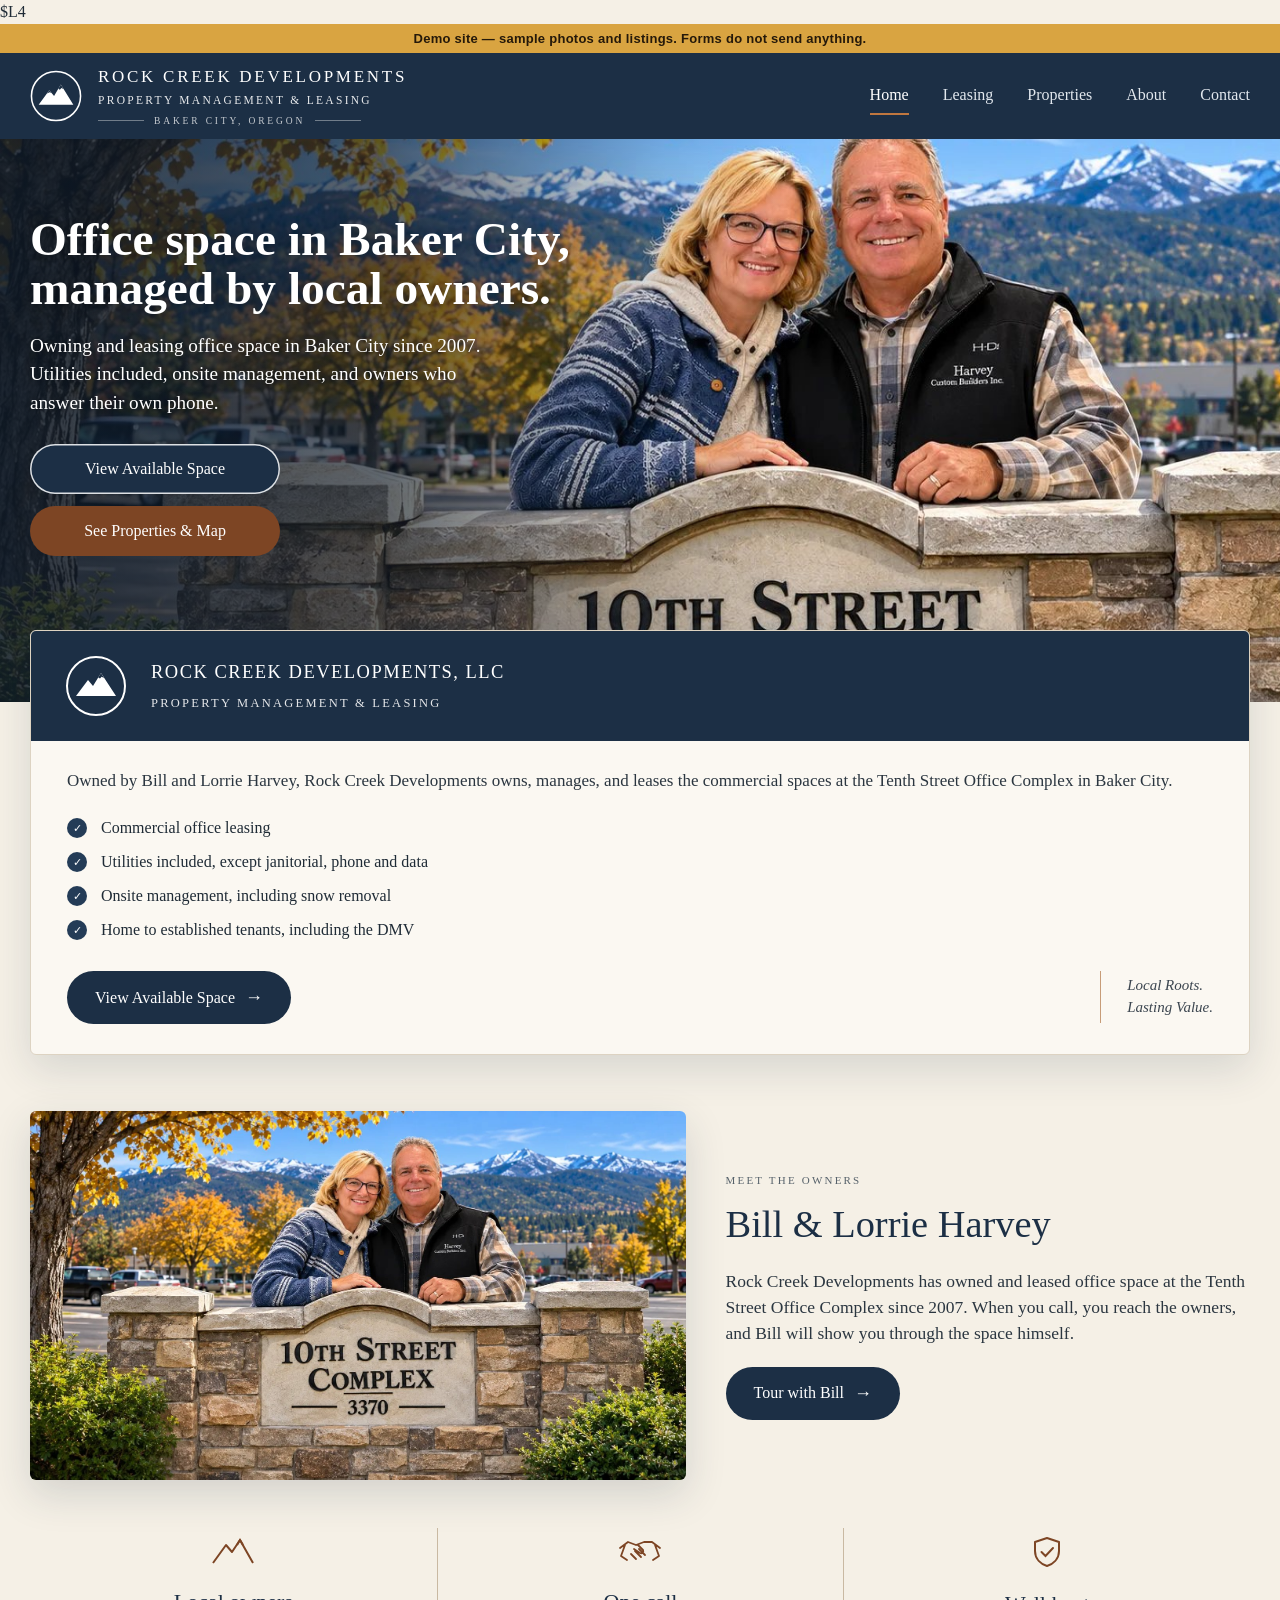
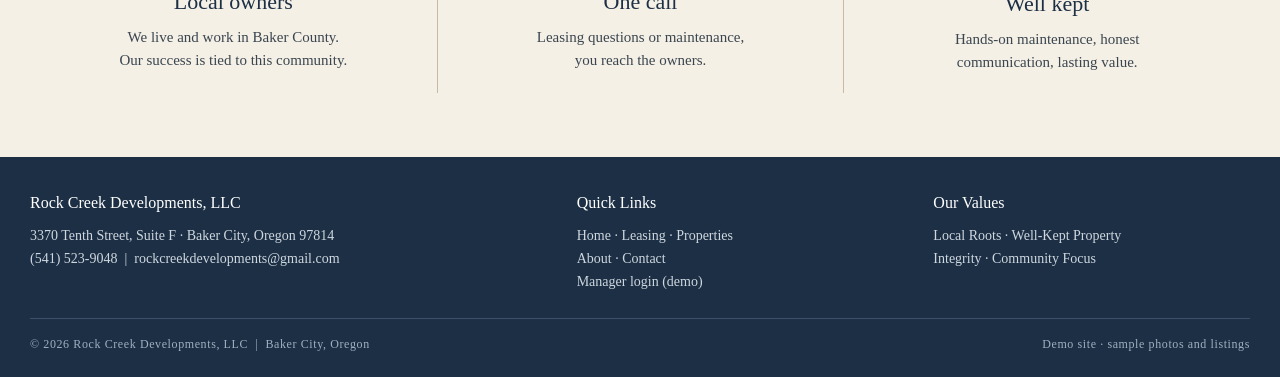
==== commit 281c9208: "Home hero: Bill & Lorrie photo Co-Authored-By: Claude Opus 5.5 <noreply@anthropic.com>" ====
--- a/index.html
+++ b/index.html
@@ -1,7 +1,7 @@
 <!doctype html>
 <html lang="en">
 <head>
-<meta name="robots" content="noindex, nofollow">
+$L4
 <meta charset="utf-8">
 <meta name="viewport" content="width=device-width,initial-scale=1">
 <title>Rock Creek Developments — Demo</title>
@@ -66,6 +66,22 @@
   .hero.short .copy{padding:54px 20px 0}
   .hero.short h1{font-size:clamp(36px,4.4vw,60px)}
   .hero.short img{height:clamp(180px,18vw,260px)}
+  /* home hero: Bill & Lorrie photo, copy on the left */
+  .hero.photo{display:flex;align-items:center;min-height:clamp(460px,44vw,660px);background:var(--navy)}
+  .hero.photo img{position:absolute;top:0;left:0;width:118%;max-width:none;height:100%;margin:0;object-fit:cover;object-position:50% 28%;-webkit-mask-image:none;mask-image:none}
+  .hero.photo::after{content:"";position:absolute;inset:0;z-index:1;background:linear-gradient(90deg,rgba(14,26,40,.86) 0%,rgba(14,26,40,.66) 30%,rgba(14,26,40,.12) 52%,rgba(14,26,40,0) 62%)}
+  .hero.photo .copy{text-align:left;color:#fff;width:min(var(--wrap),100% - 40px);margin:0 auto;padding:40px 0 110px}
+  .hero.photo h1{color:#fff;max-width:540px;font-size:clamp(34px,3.7vw,54px);text-shadow:0 2px 18px rgba(0,0,0,.45)}
+  .hero.photo p{color:#fff;max-width:470px;margin:18px 0 0;text-shadow:0 1px 10px rgba(0,0,0,.5)}
+  .hero.photo .btns{flex-direction:column;align-items:flex-start;gap:12px}
+  .hero.photo .btns .btn{min-width:250px;justify-content:center}
+  .hero.photo .btn.n{box-shadow:inset 0 0 0 1.5px rgba(255,255,255,.85)}
+  @media (max-width:620px){
+    .hero.photo{flex-direction:column-reverse;align-items:stretch;min-height:0}
+    .hero.photo img{position:relative;width:100%;height:280px;object-position:52% 22%}
+    .hero.photo::after{display:none}
+    .hero.photo .copy{width:auto;padding:26px 20px 64px}
+  }
 
   /* company cards */
   .companies{position:relative;z-index:3;margin-top:-72px;display:grid;grid-template-columns:1fr 1fr;gap:36px}
@@ -247,7 +263,7 @@
 
 <!-- ================= HOME ================= -->
 <div class="page" id="p-home">
-  <section class="hero">
+  <section class="hero photo">
     <div class="copy">
       <h1>Office space in Baker City,<br>managed by local owners.</h1>
       <p>Owning and leasing office space in Baker City since 2007. Utilities included, onsite management, and owners who answer their own phone.</p>
@@ -256,7 +272,7 @@
         <a class="btn t" href="properties/">See Properties &amp; Map</a>
       </div>
     </div>
-    <img src="img/hero.jpg" alt="Elkhorn Mountains above the Baker Valley">
+    <img src="img/owners.jpg" alt="Bill and Lorrie Harvey at the Tenth Street Complex sign, with the Elkhorn Mountains behind them">
   </section>
 
   <div class="wrap companies" style="grid-template-columns:1fr">
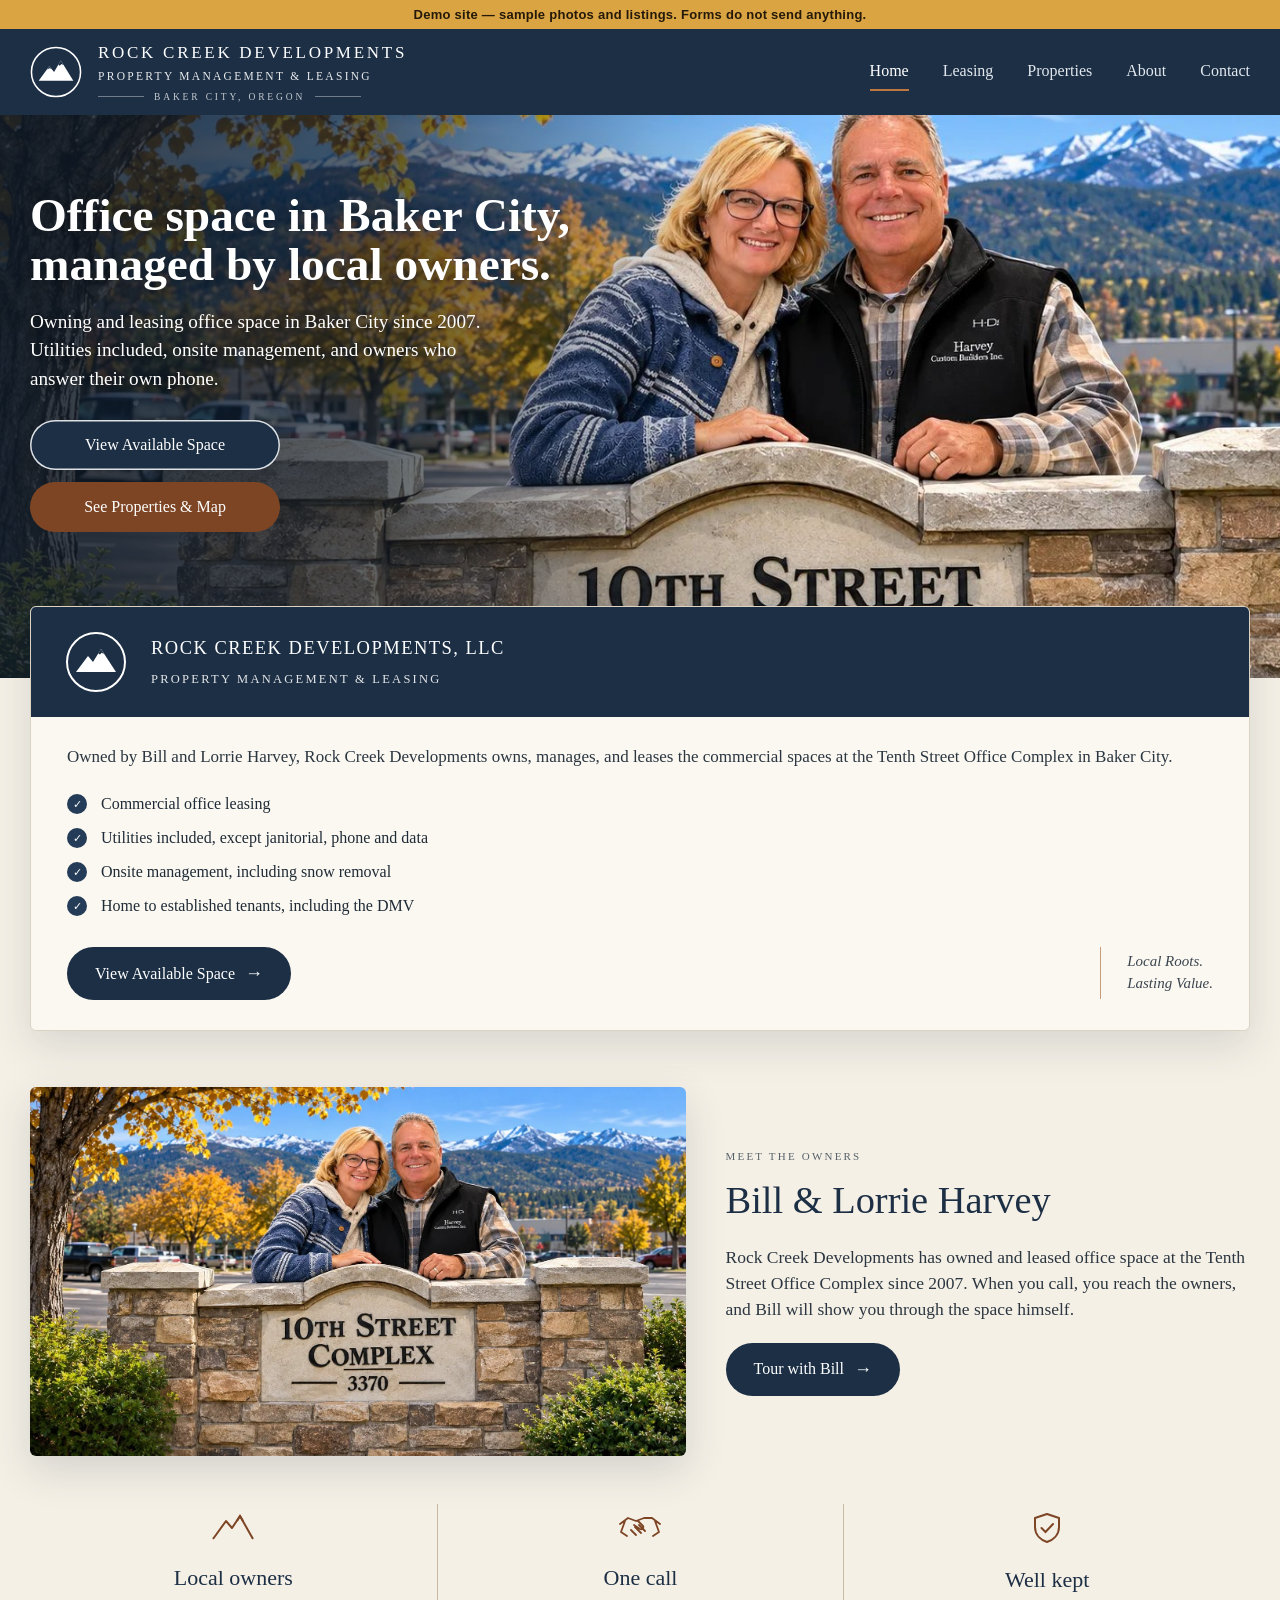
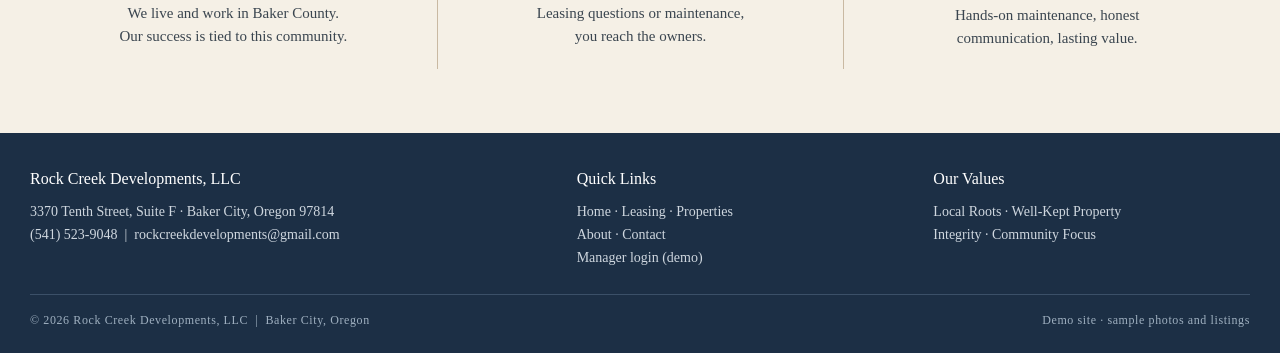
==== commit 3ba9ecdd: "Restore noindex line Co-Authored-By: Claude Opus 5.5 <noreply@anthropic.com>" ====
--- a/index.html
+++ b/index.html
@@ -1,7 +1,7 @@
 <!doctype html>
 <html lang="en">
 <head>
-$L4
+<meta name="robots" content="noindex, nofollow">
 <meta charset="utf-8">
 <meta name="viewport" content="width=device-width,initial-scale=1">
 <title>Rock Creek Developments — Demo</title>
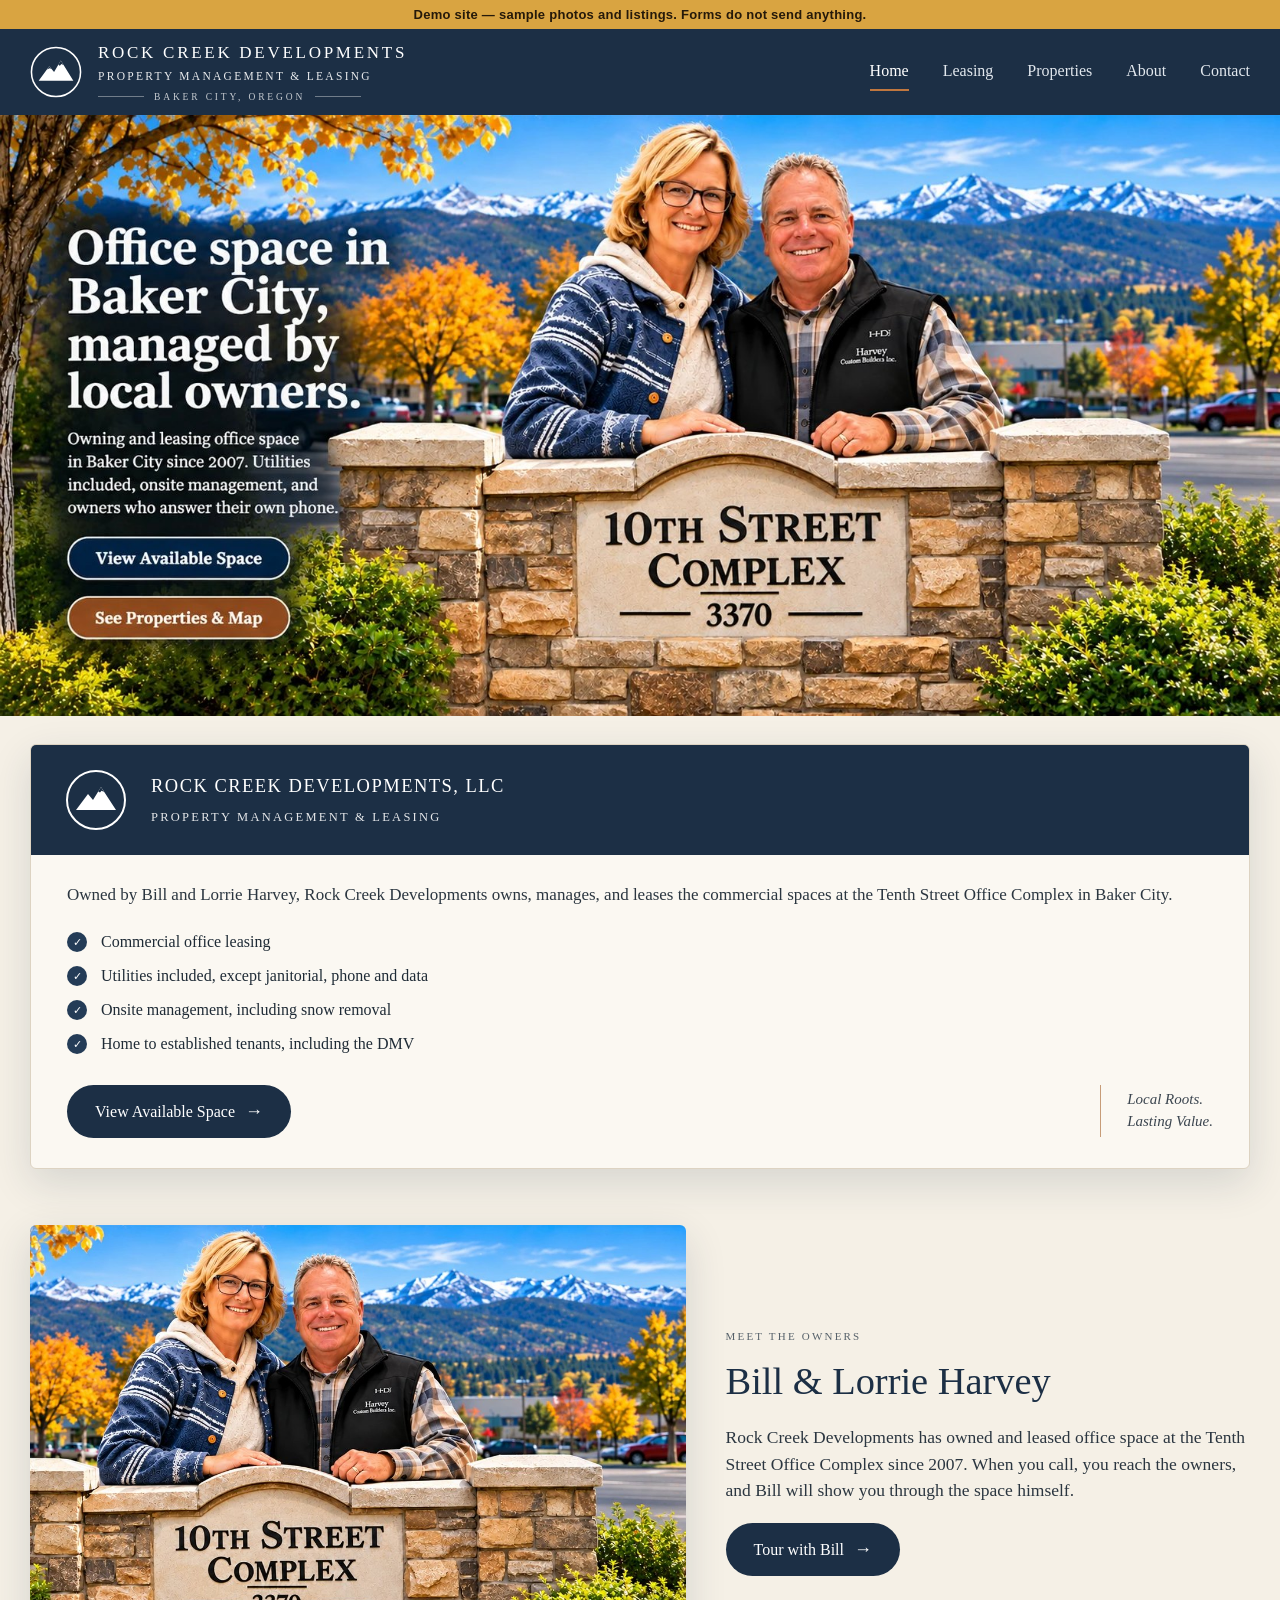
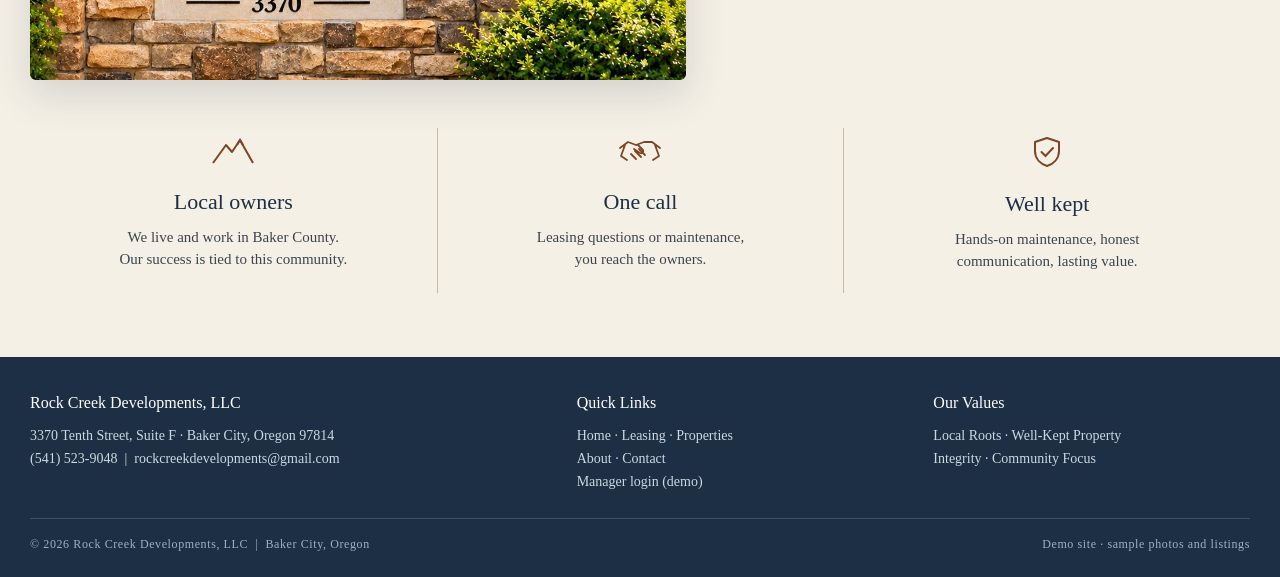
==== commit 0941d281: "Home hero: Bill's finished picture Co-Authored-By: Claude Opus 5.5 <noreply@anthropic.com>" ====
--- a/index.html
+++ b/index.html
@@ -66,21 +66,23 @@
   .hero.short .copy{padding:54px 20px 0}
   .hero.short h1{font-size:clamp(36px,4.4vw,60px)}
   .hero.short img{height:clamp(180px,18vw,260px)}
-  /* home hero: Bill & Lorrie photo, copy on the left */
-  .hero.photo{display:flex;align-items:center;min-height:clamp(460px,44vw,660px);background:var(--navy)}
-  .hero.photo img{position:absolute;top:0;left:0;width:118%;max-width:none;height:100%;margin:0;object-fit:cover;object-position:50% 28%;-webkit-mask-image:none;mask-image:none}
-  .hero.photo::after{content:"";position:absolute;inset:0;z-index:1;background:linear-gradient(90deg,rgba(14,26,40,.86) 0%,rgba(14,26,40,.66) 30%,rgba(14,26,40,.12) 52%,rgba(14,26,40,0) 62%)}
-  .hero.photo .copy{text-align:left;color:#fff;width:min(var(--wrap),100% - 40px);margin:0 auto;padding:40px 0 110px}
-  .hero.photo h1{color:#fff;max-width:540px;font-size:clamp(34px,3.7vw,54px);text-shadow:0 2px 18px rgba(0,0,0,.45)}
-  .hero.photo p{color:#fff;max-width:470px;margin:18px 0 0;text-shadow:0 1px 10px rgba(0,0,0,.5)}
-  .hero.photo .btns{flex-direction:column;align-items:flex-start;gap:12px}
-  .hero.photo .btns .btn{min-width:250px;justify-content:center}
-  .hero.photo .btn.n{box-shadow:inset 0 0 0 1.5px rgba(255,255,255,.85)}
+  /* home hero: Bill's finished picture (headline + buttons are in the image); real links sit over its buttons */
+  .hero.shot{background:var(--navy)}
+  .hero.shot img{display:block;width:100%;height:auto;margin:0;-webkit-mask-image:none;mask-image:none}
+  .hero.shot .hot{position:absolute;z-index:2;left:5%;width:17.9%;height:7.8%;border-radius:999px;font-size:0;color:transparent}
+  .hero.shot .hot:hover{box-shadow:0 0 0 3px rgba(255,255,255,.7)}
+  .hero.shot .hot.h1{top:69.8%} .hero.shot .hot.h2{top:79.7%}
+  .hero.shot .copy{position:absolute;width:1px;height:1px;padding:0;overflow:hidden;clip:rect(0 0 0 0)}
+  .hero.shot + .wrap.companies{margin-top:28px}
   @media (max-width:620px){
-    .hero.photo{flex-direction:column-reverse;align-items:stretch;min-height:0}
-    .hero.photo img{position:relative;width:100%;height:280px;object-position:52% 22%}
-    .hero.photo::after{display:none}
-    .hero.photo .copy{width:auto;padding:26px 20px 64px}
+    .hero.shot img{height:280px;object-fit:cover;object-position:100% 30%}
+    .hero.shot .hot{display:none}
+    .hero.shot .copy{position:static;width:auto;height:auto;overflow:visible;clip:auto;text-align:left;color:#fff;padding:26px 20px 34px}
+    .hero.shot h1{color:#fff;font-size:34px;text-shadow:none}
+    .hero.shot p{color:#fff;margin:16px 0 0}
+    .hero.shot .btns{flex-direction:column;align-items:flex-start;gap:12px}
+    .hero.shot .btns .btn{min-width:250px;justify-content:center}
+    .hero.shot .btn.n{box-shadow:inset 0 0 0 1.5px rgba(255,255,255,.85)}
   }
 
   /* company cards */
@@ -263,7 +265,10 @@
 
 <!-- ================= HOME ================= -->
 <div class="page" id="p-home">
-  <section class="hero photo">
+  <section class="hero shot">
+    <img src="img/hero-owners.jpg" alt="Bill and Lorrie Harvey at the 10th Street Complex sign, with the Elkhorn Mountains behind them">
+    <a class="hot h1" href="#leasing">View Available Space</a>
+    <a class="hot h2" href="properties/">See Properties &amp; Map</a>
     <div class="copy">
       <h1>Office space in Baker City,<br>managed by local owners.</h1>
       <p>Owning and leasing office space in Baker City since 2007. Utilities included, onsite management, and owners who answer their own phone.</p>
@@ -272,7 +277,6 @@
         <a class="btn t" href="properties/">See Properties &amp; Map</a>
       </div>
     </div>
-    <img src="img/owners.jpg" alt="Bill and Lorrie Harvey at the Tenth Street Complex sign, with the Elkhorn Mountains behind them">
   </section>
 
   <div class="wrap companies" style="grid-template-columns:1fr">
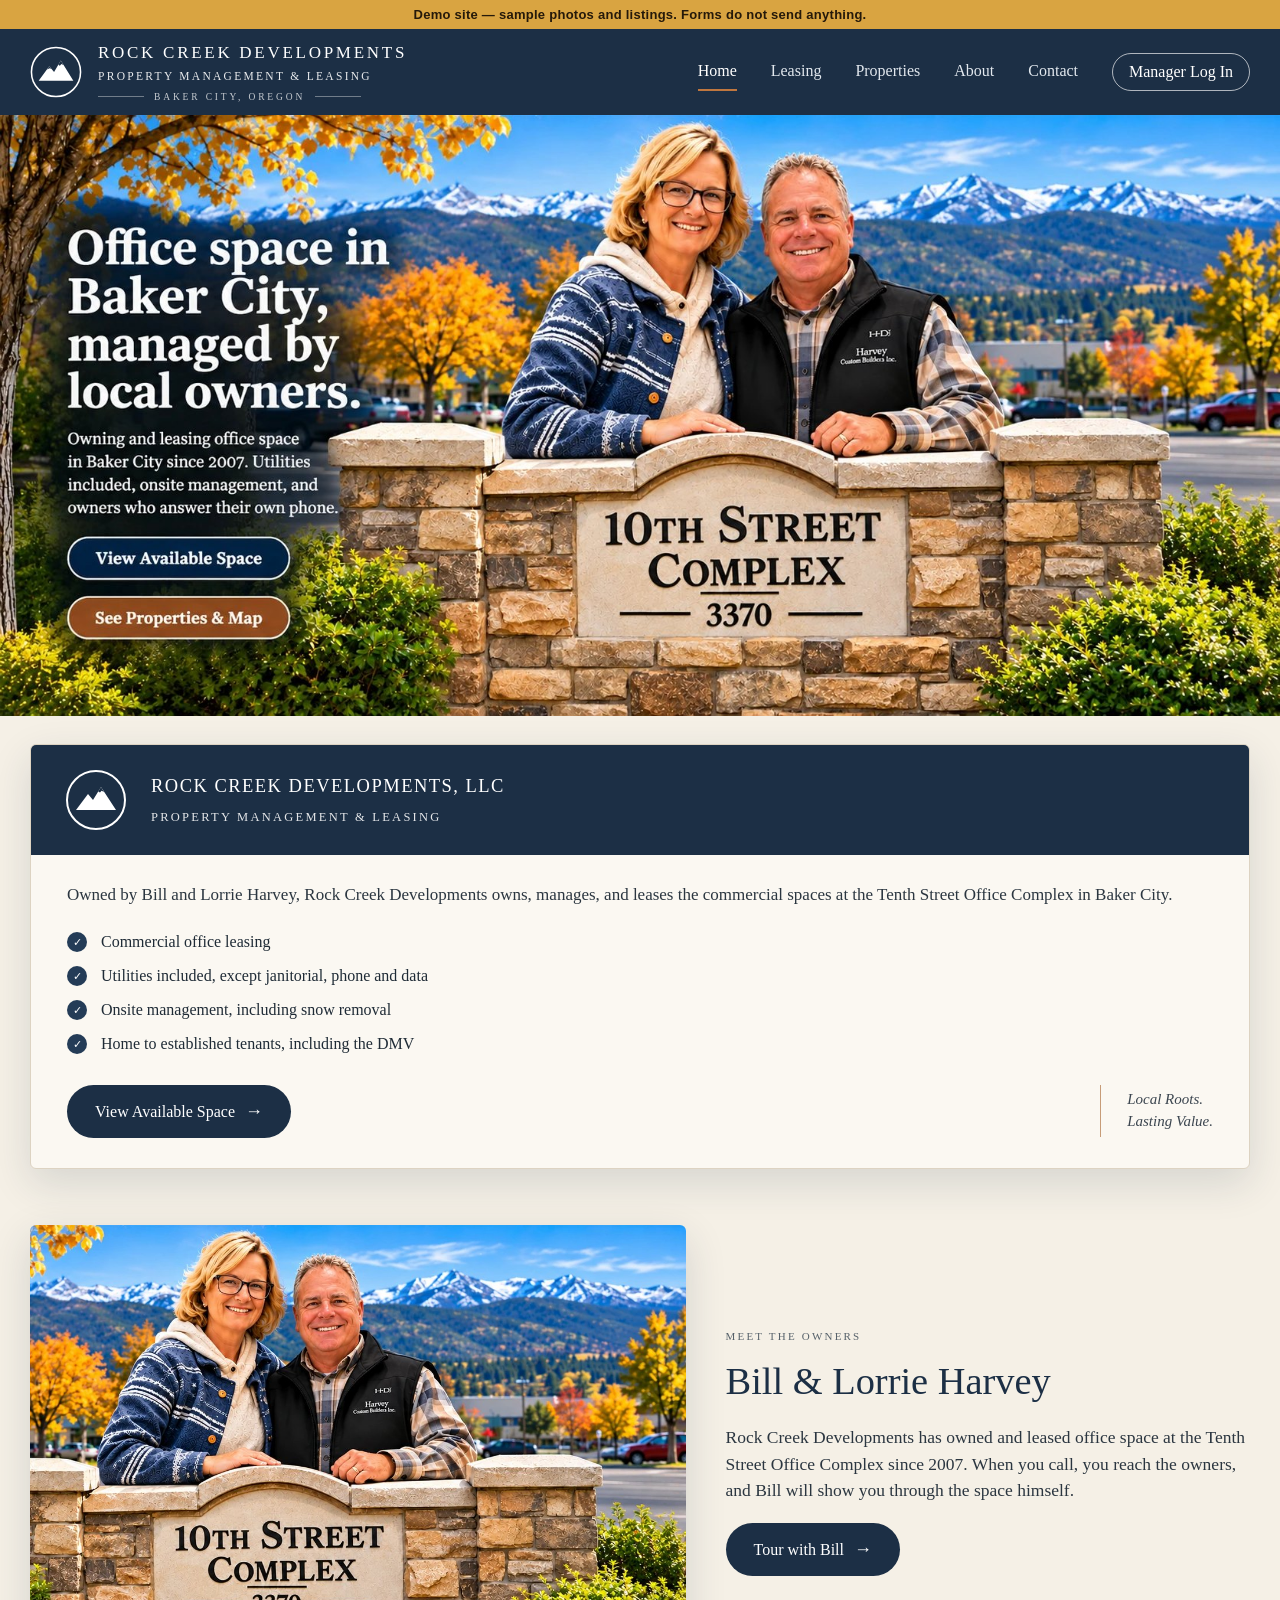
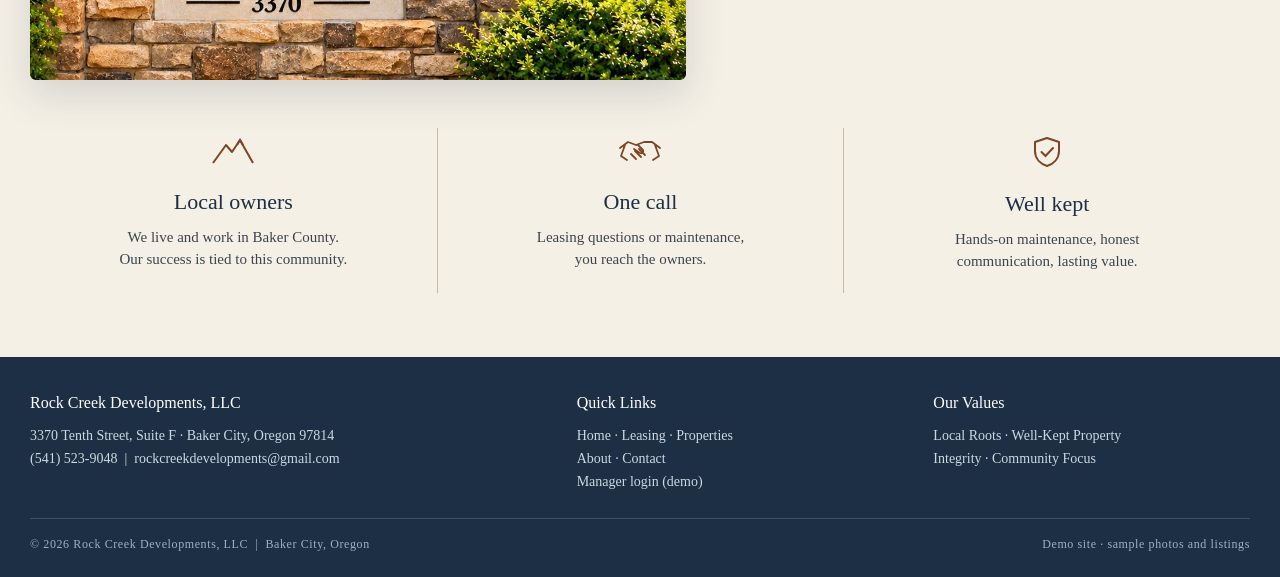
==== commit 1f443a30: "Manager Log In button in the top menu Adds "Manager Log In" after Home, Leasing, Properties, About a" ====
--- a/index.html
+++ b/index.html
@@ -31,7 +31,9 @@
   .brand .t2{font-size:11.5px;letter-spacing:.2em;margin-top:2px;opacity:.9}
   .brand .t3{font-size:9.5px;letter-spacing:.3em;margin-top:5px;opacity:.75;display:flex;align-items:center;gap:10px}
   .brand .t3::before,.brand .t3::after{content:"";height:1px;width:46px;background:rgba(255,255,255,.5)}
-  nav.main{display:flex;gap:34px}
+  nav.main{display:flex;gap:34px;align-items:center}
+  nav.main a.mgr-login{border:1.5px solid rgba(255,255,255,.65);border-radius:999px;padding:6px 16px;color:#fff;white-space:nowrap}
+  nav.main a.mgr-login:hover{background:rgba(255,255,255,.12)}
   nav.main a{color:#e2e8ee;font-size:16px;padding:6px 0;border-bottom:2px solid transparent;transition:color .15s,border-color .15s}
   nav.main a:hover{color:#fff}
   nav.main a.on{color:#fff;border-color:#c0773f}
@@ -212,6 +214,7 @@
     nav.main.open{display:flex}
     nav.main a{padding:12px 0;border-bottom:1px solid #2c4058}
     nav.main a.on{border-color:#2c4058;color:#e8b07a}
+    nav.main a.mgr-login{border:0;border-bottom:1px solid #2c4058;border-radius:0;padding:12px 0;color:#e8b07a}
     .burger{display:block}
     .companies,.split,.about-grid{grid-template-columns:1fr}
     .tiles,.services{grid-template-columns:1fr 1fr}
@@ -257,6 +260,7 @@
     <nav class="main">
       <a href="#home">Home</a><a href="#leasing">Leasing</a><a href="properties/">Properties</a>
       <a href="#about">About</a><a href="#contact">Contact</a>
+      <a href="manager/" class="mgr-login">Manager Log In</a>
     </nav>
   </div>
 </header>
